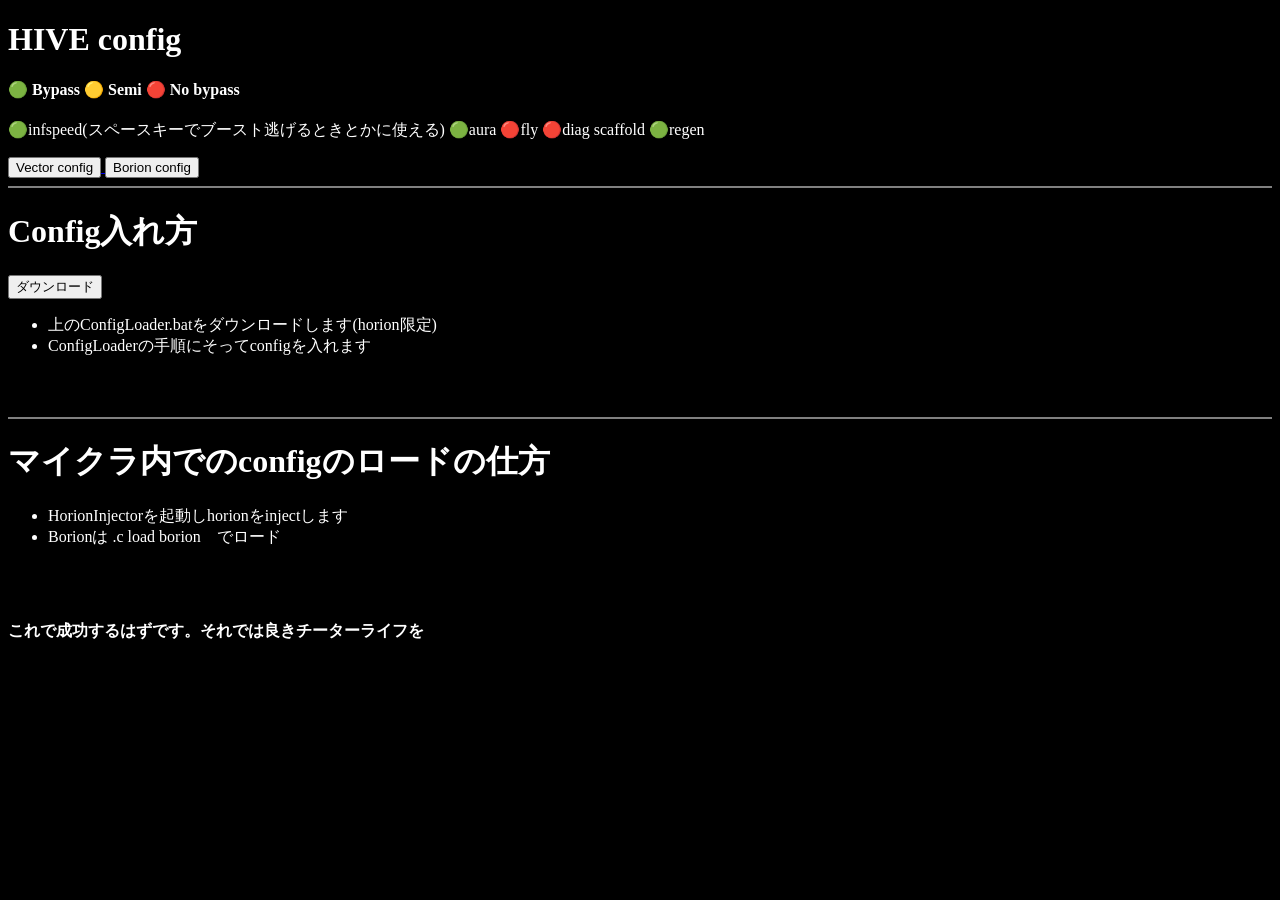
==== info.html @ f50c5460 "Update info.html" ====
<!doctypehtml><html lang=ja><meta charset=UTF-8><meta content="IE=edge"http-equiv=X-UA-Compatible><meta content="width=device-width,initial-scale=1"name=viewport><link href=favicon.ico rel=icon><title>このconfigをダウンロードした人へ</title><body style=background-color:#000><h1 style=color:#fff>HIVE config</h1><h4 style=color:#fff>🟢 Bypass 🟡 Semi 🔴 No bypass</h4><class style=color:#fff>🟢infspeed(スペースキーでブースト逃げるときとかに使える) 🟢aura 🔴fly 🔴diag scaffold 🟢regen</class><p></p><a download href=default.json><button>Vector config</button> </a><a download href=bori.h><button>Borion config</button></a><br><hr noshade><h1 style=color:#fff>Config入れ方</h1><a download href=ConfigLoader.bat><button>ダウンロード</button></a><ul style=color:#fff><li>上のConfigLoader.batをダウンロードします(horion限定)<li>ConfigLoaderの手順にそってconfigを入れます</ul><br><br><hr noshade><h1 style=color:#fff>マイクラ内でのconfigのロードの仕方</h1><ul style=color:#fff><li>HorionInjectorを起動しhorionをinjectします<li>Borionは .c load borion　でロード</ul><br><br><h4 style=color:#fff>これで成功するはずです。それでは良きチーターライフを</h4>
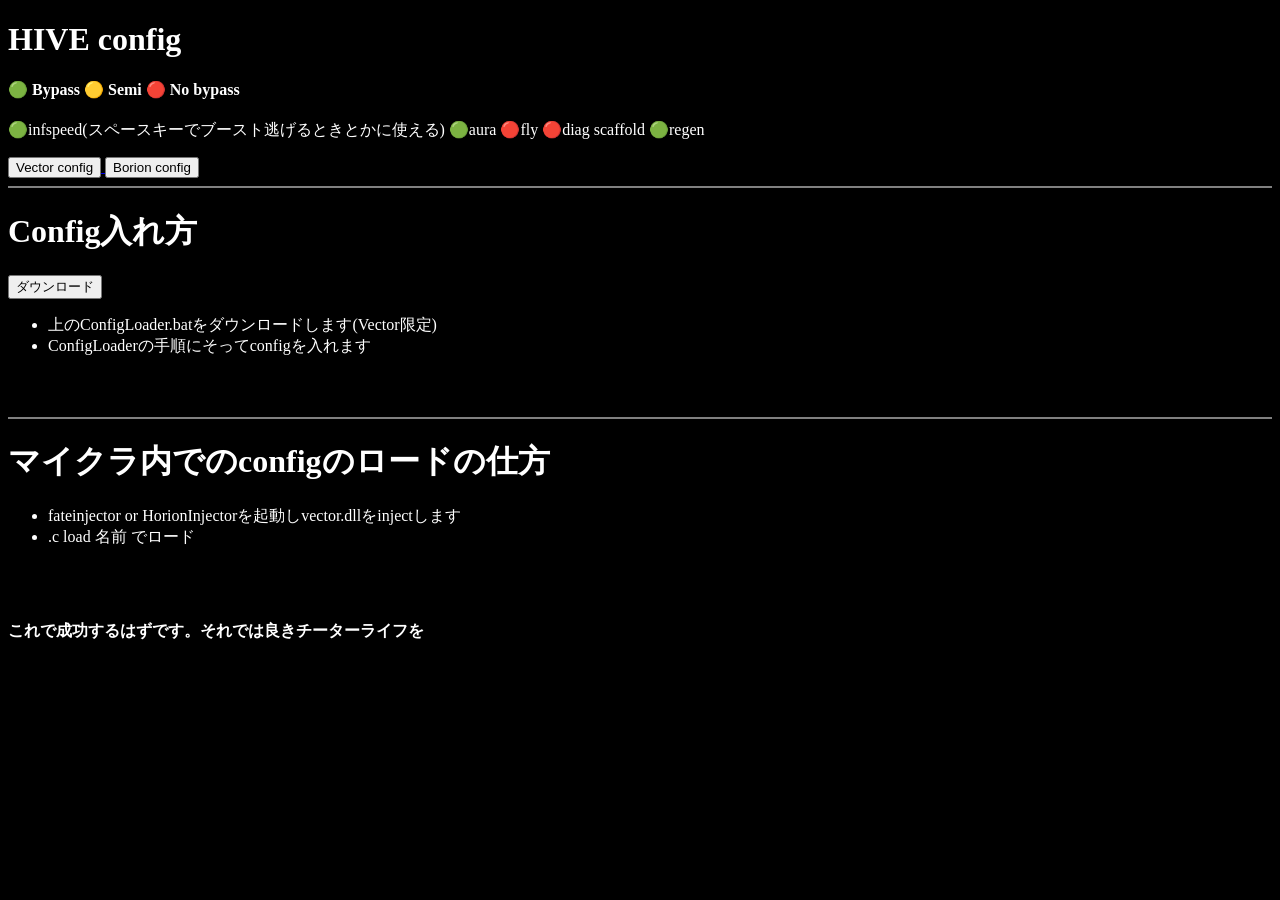
==== commit 43cdfd59: "Add files via upload" ====
--- a/info.html
+++ b/info.html
@@ -1 +1 @@
-<!doctypehtml><html lang=ja><meta charset=UTF-8><meta content="IE=edge"http-equiv=X-UA-Compatible><meta content="width=device-width,initial-scale=1"name=viewport><link href=favicon.ico rel=icon><title>このconfigをダウンロードした人へ</title><body style=background-color:#000><h1 style=color:#fff>HIVE config</h1><h4 style=color:#fff>🟢 Bypass 🟡 Semi 🔴 No bypass</h4><class style=color:#fff>🟢infspeed(スペースキーでブースト逃げるときとかに使える) 🟢aura 🔴fly 🔴diag scaffold 🟢regen</class><p></p><a download href=default.json><button>Vector config</button> </a><a download href=bori.h><button>Borion config</button></a><br><hr noshade><h1 style=color:#fff>Config入れ方</h1><a download href=ConfigLoader.bat><button>ダウンロード</button></a><ul style=color:#fff><li>上のConfigLoader.batをダウンロードします(horion限定)<li>ConfigLoaderの手順にそってconfigを入れます</ul><br><br><hr noshade><h1 style=color:#fff>マイクラ内でのconfigのロードの仕方</h1><ul style=color:#fff><li>HorionInjectorを起動しhorionをinjectします<li>Borionは .c load borion　でロード</ul><br><br><h4 style=color:#fff>これで成功するはずです。それでは良きチーターライフを</h4>
+<!doctypehtml><html lang=ja><meta charset=UTF-8><meta content="IE=edge"http-equiv=X-UA-Compatible><meta content="width=device-width,initial-scale=1"name=viewport><link href=favicon.ico rel=icon><title>このconfigをダウンロードした人へ</title><body style=background-color:#000><h1 style=color:#fff>HIVE config</h1><h4 style=color:#fff>🟢 Bypass 🟡 Semi 🔴 No bypass</h4><class style=color:#fff>🟢infspeed(スペースキーでブースト逃げるときとかに使える) 🟢aura 🔴fly 🔴diag scaffold 🟢regen</class><p></p><a download href=default.json><button>Vector config</button> </a><a download href=bori.h><button>Borion config</button></a><br><hr noshade><h1 style=color:#fff>Config入れ方</h1><a download href=ConfigLoader.bat><button>ダウンロード</button></a><ul style=color:#fff><li>上のConfigLoader.batをダウンロードします(Vector限定)<li>ConfigLoaderの手順にそってconfigを入れます</ul><br><br><hr noshade><h1 style=color:#fff>マイクラ内でのconfigのロードの仕方</h1><ul style=color:#fff><li>fateinjector or HorionInjectorを起動しvector.dllをinjectします<li>.c load 名前 でロード</ul><br><br><h4 style=color:#fff>これで成功するはずです。それでは良きチーターライフを</h4>
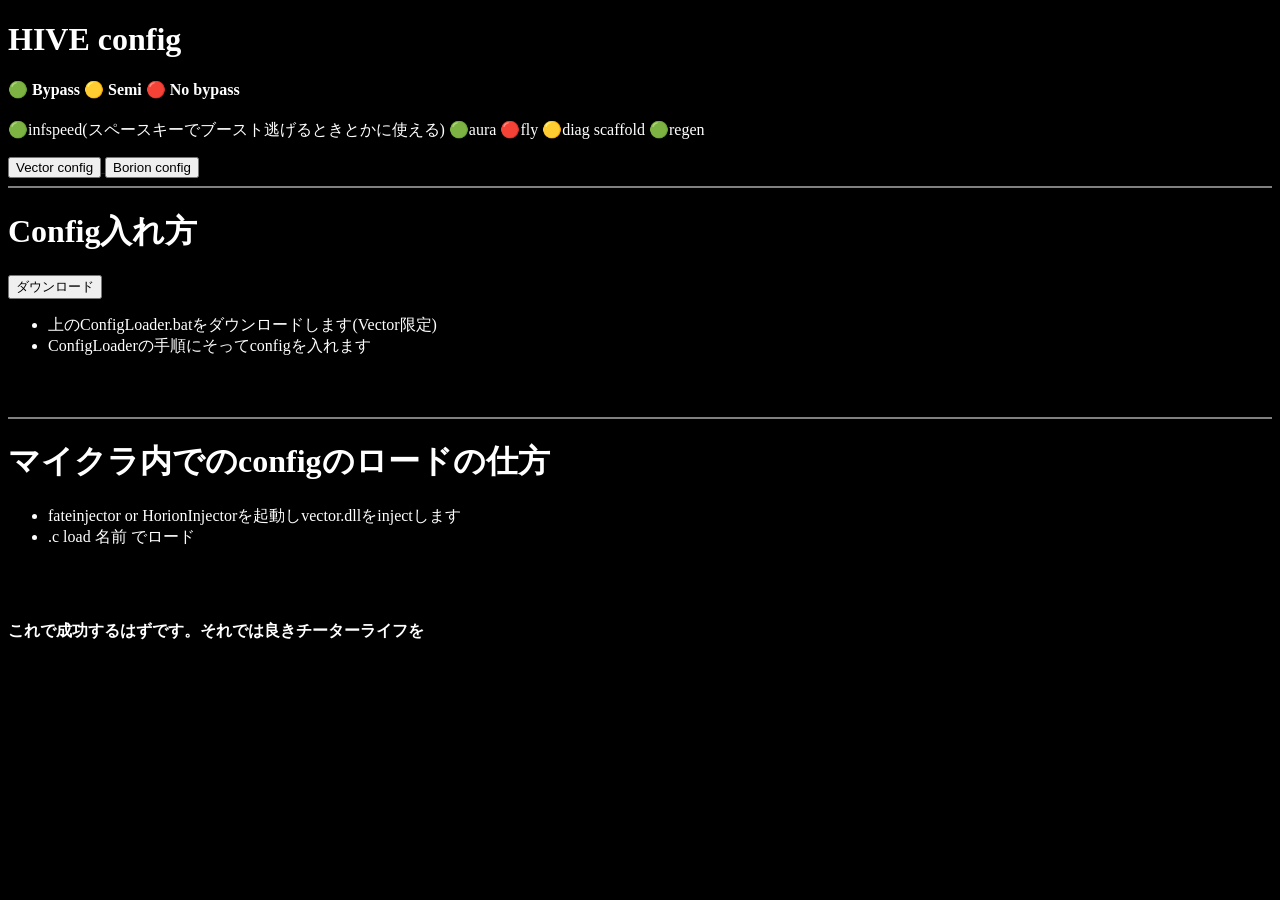
==== commit ed9a18d0: "Update info.html" ====
--- a/info.html
+++ b/info.html
@@ -1 +1 @@
-<!doctypehtml><html lang=ja><meta charset=UTF-8><meta content="IE=edge"http-equiv=X-UA-Compatible><meta content="width=device-width,initial-scale=1"name=viewport><link href=favicon.ico rel=icon><title>このconfigをダウンロードした人へ</title><body style=background-color:#000><h1 style=color:#fff>HIVE config</h1><h4 style=color:#fff>🟢 Bypass 🟡 Semi 🔴 No bypass</h4><class style=color:#fff>🟢infspeed(スペースキーでブースト逃げるときとかに使える) 🟢aura 🔴fly 🔴diag scaffold 🟢regen</class><p></p><a download href=default.json><button>Vector config</button> </a><a download href=bori.h><button>Borion config</button></a><br><hr noshade><h1 style=color:#fff>Config入れ方</h1><a download href=ConfigLoader.bat><button>ダウンロード</button></a><ul style=color:#fff><li>上のConfigLoader.batをダウンロードします(Vector限定)<li>ConfigLoaderの手順にそってconfigを入れます</ul><br><br><hr noshade><h1 style=color:#fff>マイクラ内でのconfigのロードの仕方</h1><ul style=color:#fff><li>fateinjector or HorionInjectorを起動しvector.dllをinjectします<li>.c load 名前 でロード</ul><br><br><h4 style=color:#fff>これで成功するはずです。それでは良きチーターライフを</h4>
+<!doctypehtml><html lang=ja><meta charset=UTF-8><meta content="IE=edge"http-equiv=X-UA-Compatible><meta content="width=device-width,initial-scale=1"name=viewport><link href=favicon.ico rel=icon><title>このconfigをダウンロードした人へ</title><body style=background-color:#000><h1 style=color:#fff>HIVE config</h1><h4 style=color:#fff>🟢 Bypass 🟡 Semi 🔴 No bypass</h4><class style=color:#fff>🟢infspeed(スペースキーでブースト逃げるときとかに使える) 🟢aura 🔴fly 🟡diag scaffold 🟢regen</class><p></p><a download href=default.json><button>Vector config</button> </a><a download href=bori.h><button>Borion config</button></a><br><hr noshade><h1 style=color:#fff>Config入れ方</h1><a download href=ConfigLoader.bat><button>ダウンロード</button></a><ul style=color:#fff><li>上のConfigLoader.batをダウンロードします(Vector限定)<li>ConfigLoaderの手順にそってconfigを入れます</ul><br><br><hr noshade><h1 style=color:#fff>マイクラ内でのconfigのロードの仕方</h1><ul style=color:#fff><li>fateinjector or HorionInjectorを起動しvector.dllをinjectします<li>.c load 名前 でロード</ul><br><br><h4 style=color:#fff>これで成功するはずです。それでは良きチーターライフを</h4>
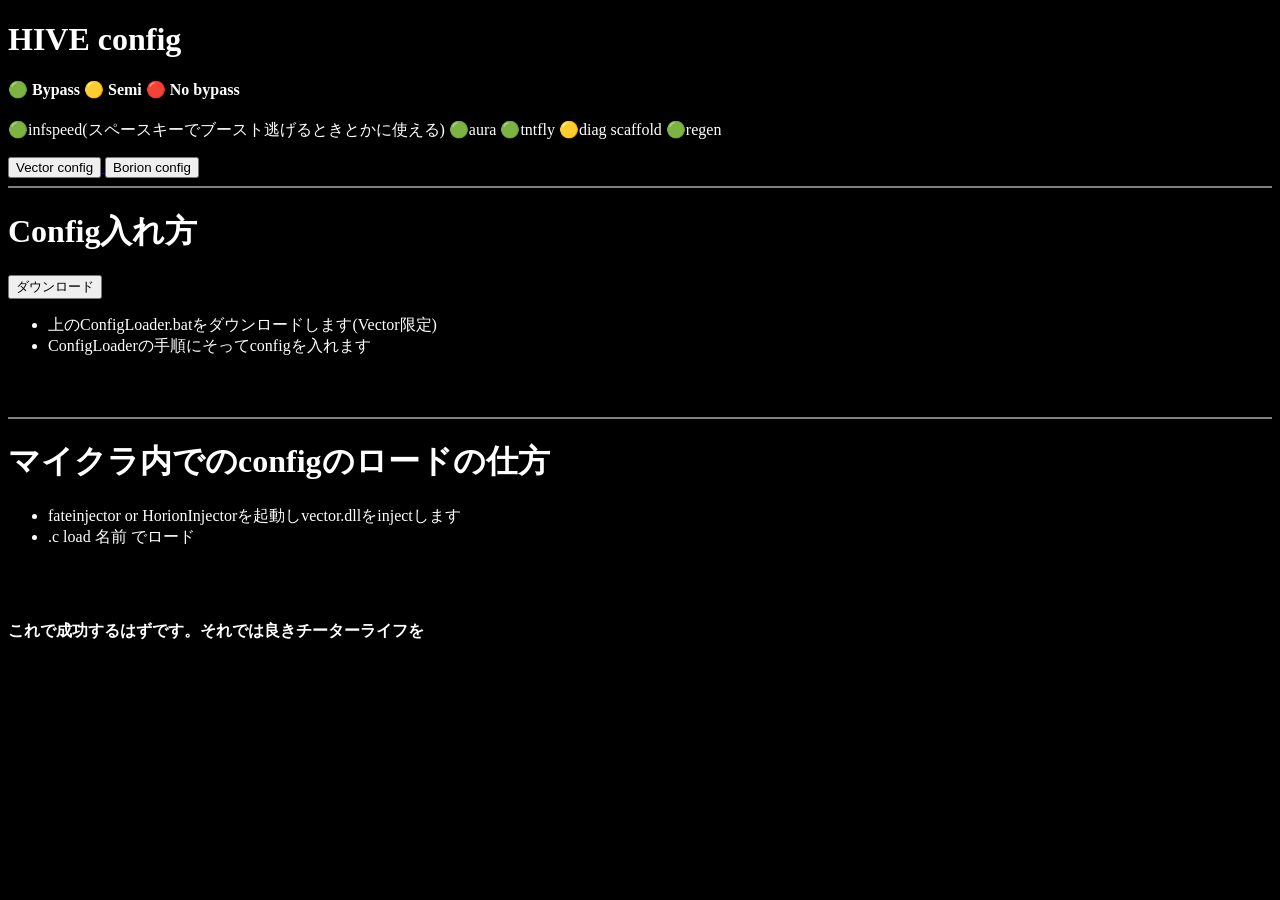
==== commit 858b019f: "Update info.html" ====
--- a/info.html
+++ b/info.html
@@ -1 +1 @@
-<!doctypehtml><html lang=ja><meta charset=UTF-8><meta content="IE=edge"http-equiv=X-UA-Compatible><meta content="width=device-width,initial-scale=1"name=viewport><link href=favicon.ico rel=icon><title>このconfigをダウンロードした人へ</title><body style=background-color:#000><h1 style=color:#fff>HIVE config</h1><h4 style=color:#fff>🟢 Bypass 🟡 Semi 🔴 No bypass</h4><class style=color:#fff>🟢infspeed(スペースキーでブースト逃げるときとかに使える) 🟢aura 🔴fly 🟡diag scaffold 🟢regen</class><p></p><a download href=default.json><button>Vector config</button> </a><a download href=bori.h><button>Borion config</button></a><br><hr noshade><h1 style=color:#fff>Config入れ方</h1><a download href=ConfigLoader.bat><button>ダウンロード</button></a><ul style=color:#fff><li>上のConfigLoader.batをダウンロードします(Vector限定)<li>ConfigLoaderの手順にそってconfigを入れます</ul><br><br><hr noshade><h1 style=color:#fff>マイクラ内でのconfigのロードの仕方</h1><ul style=color:#fff><li>fateinjector or HorionInjectorを起動しvector.dllをinjectします<li>.c load 名前 でロード</ul><br><br><h4 style=color:#fff>これで成功するはずです。それでは良きチーターライフを</h4>
+<!doctypehtml><html lang=ja><meta charset=UTF-8><meta content="IE=edge"http-equiv=X-UA-Compatible><meta content="width=device-width,initial-scale=1"name=viewport><link href=favicon.ico rel=icon><title>このconfigをダウンロードした人へ</title><body style=background-color:#000><h1 style=color:#fff>HIVE config</h1><h4 style=color:#fff>🟢 Bypass 🟡 Semi 🔴 No bypass</h4><class style=color:#fff>🟢infspeed(スペースキーでブースト逃げるときとかに使える) 🟢aura 🟢tntfly 🟡diag scaffold 🟢regen</class><p></p><a download href=default.json><button>Vector config</button> </a><a download href=bori.h><button>Borion config</button></a><br><hr noshade><h1 style=color:#fff>Config入れ方</h1><a download href=ConfigLoader.bat><button>ダウンロード</button></a><ul style=color:#fff><li>上のConfigLoader.batをダウンロードします(Vector限定)<li>ConfigLoaderの手順にそってconfigを入れます</ul><br><br><hr noshade><h1 style=color:#fff>マイクラ内でのconfigのロードの仕方</h1><ul style=color:#fff><li>fateinjector or HorionInjectorを起動しvector.dllをinjectします<li>.c load 名前 でロード</ul><br><br><h4 style=color:#fff>これで成功するはずです。それでは良きチーターライフを</h4>
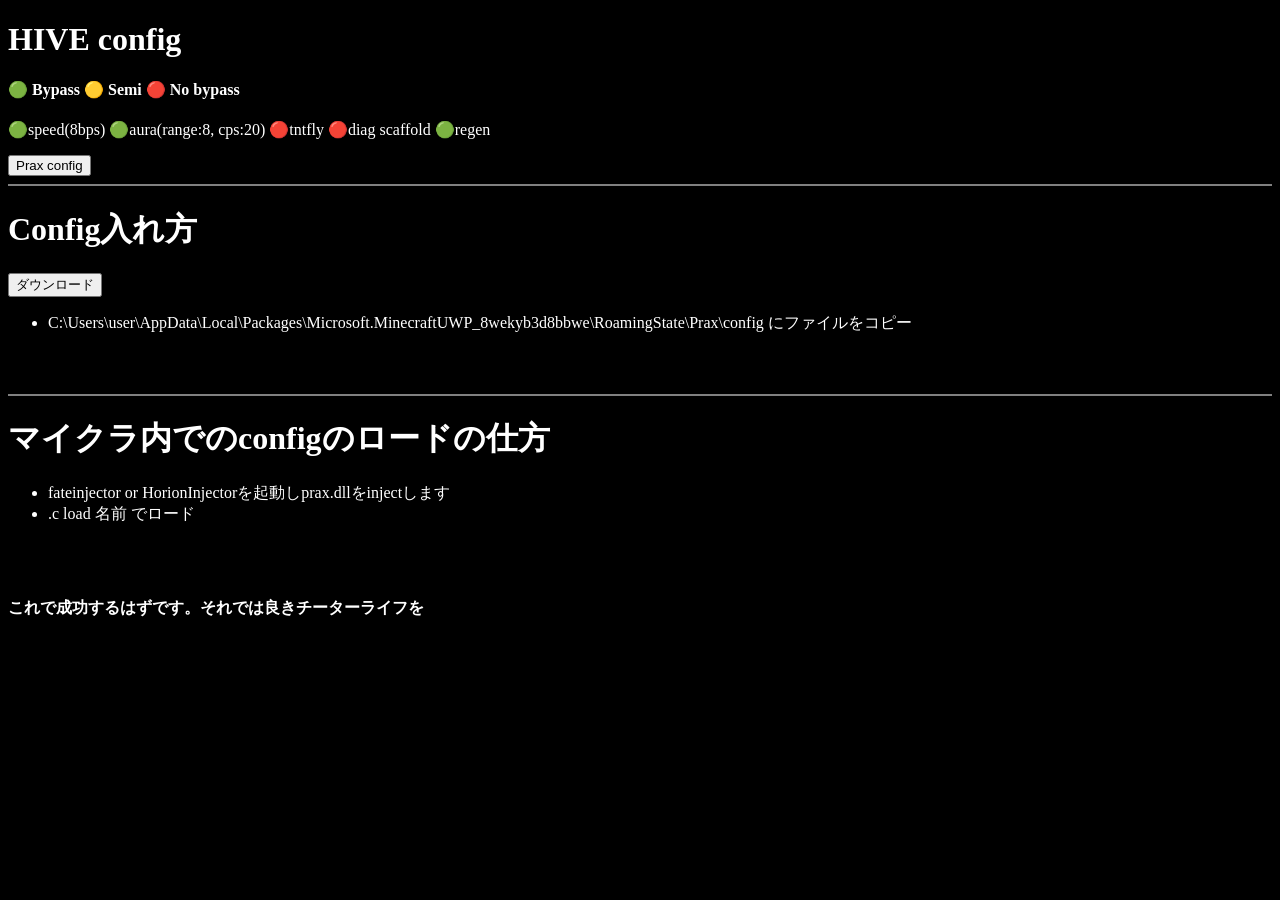
==== commit 2d9881cd: "Add files via upload" ====
--- a/info.html
+++ b/info.html
@@ -1 +1 @@
-<!doctypehtml><html lang=ja><meta charset=UTF-8><meta content="IE=edge"http-equiv=X-UA-Compatible><meta content="width=device-width,initial-scale=1"name=viewport><link href=favicon.ico rel=icon><title>このconfigをダウンロードした人へ</title><body style=background-color:#000><h1 style=color:#fff>HIVE config</h1><h4 style=color:#fff>🟢 Bypass 🟡 Semi 🔴 No bypass</h4><class style=color:#fff>🟢infspeed(スペースキーでブースト逃げるときとかに使える) 🟢aura 🟢tntfly 🟡diag scaffold 🟢regen</class><p></p><a download href=default.json><button>Vector config</button> </a><a download href=bori.h><button>Borion config</button></a><br><hr noshade><h1 style=color:#fff>Config入れ方</h1><a download href=ConfigLoader.bat><button>ダウンロード</button></a><ul style=color:#fff><li>上のConfigLoader.batをダウンロードします(Vector限定)<li>ConfigLoaderの手順にそってconfigを入れます</ul><br><br><hr noshade><h1 style=color:#fff>マイクラ内でのconfigのロードの仕方</h1><ul style=color:#fff><li>fateinjector or HorionInjectorを起動しvector.dllをinjectします<li>.c load 名前 でロード</ul><br><br><h4 style=color:#fff>これで成功するはずです。それでは良きチーターライフを</h4>
+<!doctypehtml><html lang="ja"><meta charset="UTF-8"><meta content="IE=edge" http-equiv="X-UA-Compatible"><meta content="width=device-width,initial-scale=1" name="viewport"><link href="favicon.ico" rel="icon"><title>このconfigをダウンロードした人へ</title><body style="background-color:#000"><h1 style="color:#fff">HIVE config</h1><h4 style="color:#fff">🟢 Bypass 🟡 Semi 🔴 No bypass</h4><class style="color:#fff">🟢speed(8bps) 🟢aura(range:8, cps:20) 🔴tntfly 🔴diag scaffold 🟢regen</class><p></p><a download href="h.json"><button>Prax config</button></a><br><hr noshade><h1 style="color:#fff">Config入れ方</h1><a download href="ConfigLoader.bat"><button>ダウンロード</button></a><ul style="color:#fff"><li>C:\Users\user\AppData\Local\Packages\Microsoft.MinecraftUWP_8wekyb3d8bbwe\RoamingState\Prax\config にファイルをコピー</ul><br><br><hr noshade><h1 style="color:#fff">マイクラ内でのconfigのロードの仕方</h1><ul style="color:#fff"><li>fateinjector or HorionInjectorを起動しprax.dllをinjectします<li>.c load 名前 でロード</ul><br><br><h4 style="color:#fff">これで成功するはずです。それでは良きチーターライフを</h4>
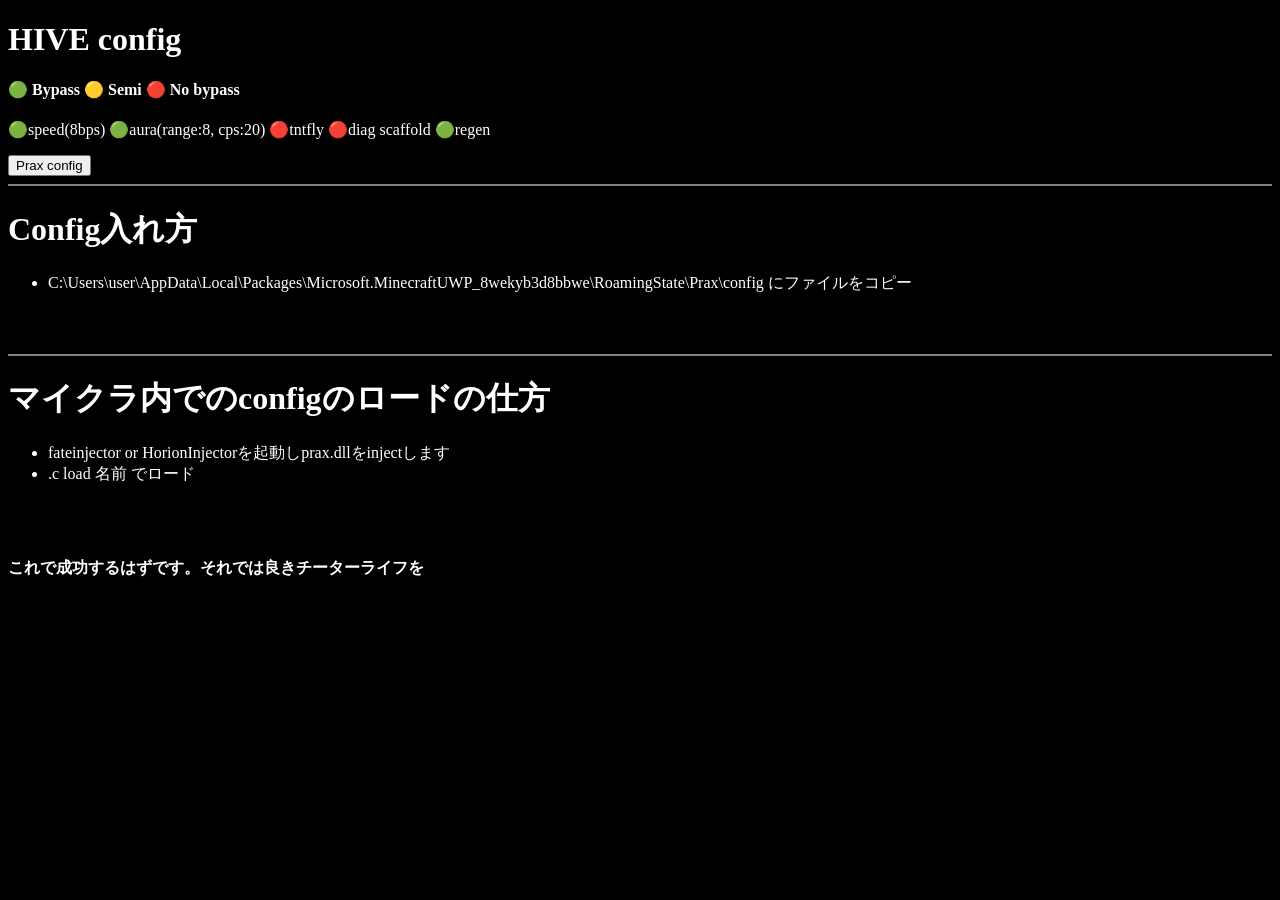
==== commit f721f6f7: "Update info.html" ====
--- a/info.html
+++ b/info.html
@@ -1 +1 @@
-<!doctypehtml><html lang="ja"><meta charset="UTF-8"><meta content="IE=edge" http-equiv="X-UA-Compatible"><meta content="width=device-width,initial-scale=1" name="viewport"><link href="favicon.ico" rel="icon"><title>このconfigをダウンロードした人へ</title><body style="background-color:#000"><h1 style="color:#fff">HIVE config</h1><h4 style="color:#fff">🟢 Bypass 🟡 Semi 🔴 No bypass</h4><class style="color:#fff">🟢speed(8bps) 🟢aura(range:8, cps:20) 🔴tntfly 🔴diag scaffold 🟢regen</class><p></p><a download href="h.json"><button>Prax config</button></a><br><hr noshade><h1 style="color:#fff">Config入れ方</h1><a download href="ConfigLoader.bat"><button>ダウンロード</button></a><ul style="color:#fff"><li>C:\Users\user\AppData\Local\Packages\Microsoft.MinecraftUWP_8wekyb3d8bbwe\RoamingState\Prax\config にファイルをコピー</ul><br><br><hr noshade><h1 style="color:#fff">マイクラ内でのconfigのロードの仕方</h1><ul style="color:#fff"><li>fateinjector or HorionInjectorを起動しprax.dllをinjectします<li>.c load 名前 でロード</ul><br><br><h4 style="color:#fff">これで成功するはずです。それでは良きチーターライフを</h4>+<!doctypehtml><html lang="ja"><meta charset="UTF-8"><meta content="IE=edge" http-equiv="X-UA-Compatible"><meta content="width=device-width,initial-scale=1" name="viewport"><link href="favicon.ico" rel="icon"><title>このconfigをダウンロードした人へ</title><body style="background-color:#000"><h1 style="color:#fff">HIVE config</h1><h4 style="color:#fff">🟢 Bypass 🟡 Semi 🔴 No bypass</h4><class style="color:#fff">🟢speed(8bps) 🟢aura(range:8, cps:20) 🔴tntfly 🔴diag scaffold 🟢regen</class><p></p><a download href="h.json"><button>Prax config</button></a><br><hr noshade><h1 style="color:#fff">Config入れ方</h1><ul style="color:#fff"><li>C:\Users\user\AppData\Local\Packages\Microsoft.MinecraftUWP_8wekyb3d8bbwe\RoamingState\Prax\config にファイルをコピー</ul><br><br><hr noshade><h1 style="color:#fff">マイクラ内でのconfigのロードの仕方</h1><ul style="color:#fff"><li>fateinjector or HorionInjectorを起動しprax.dllをinjectします<li>.c load 名前 でロード</ul><br><br><h4 style="color:#fff">これで成功するはずです。それでは良きチーターライフを</h4>
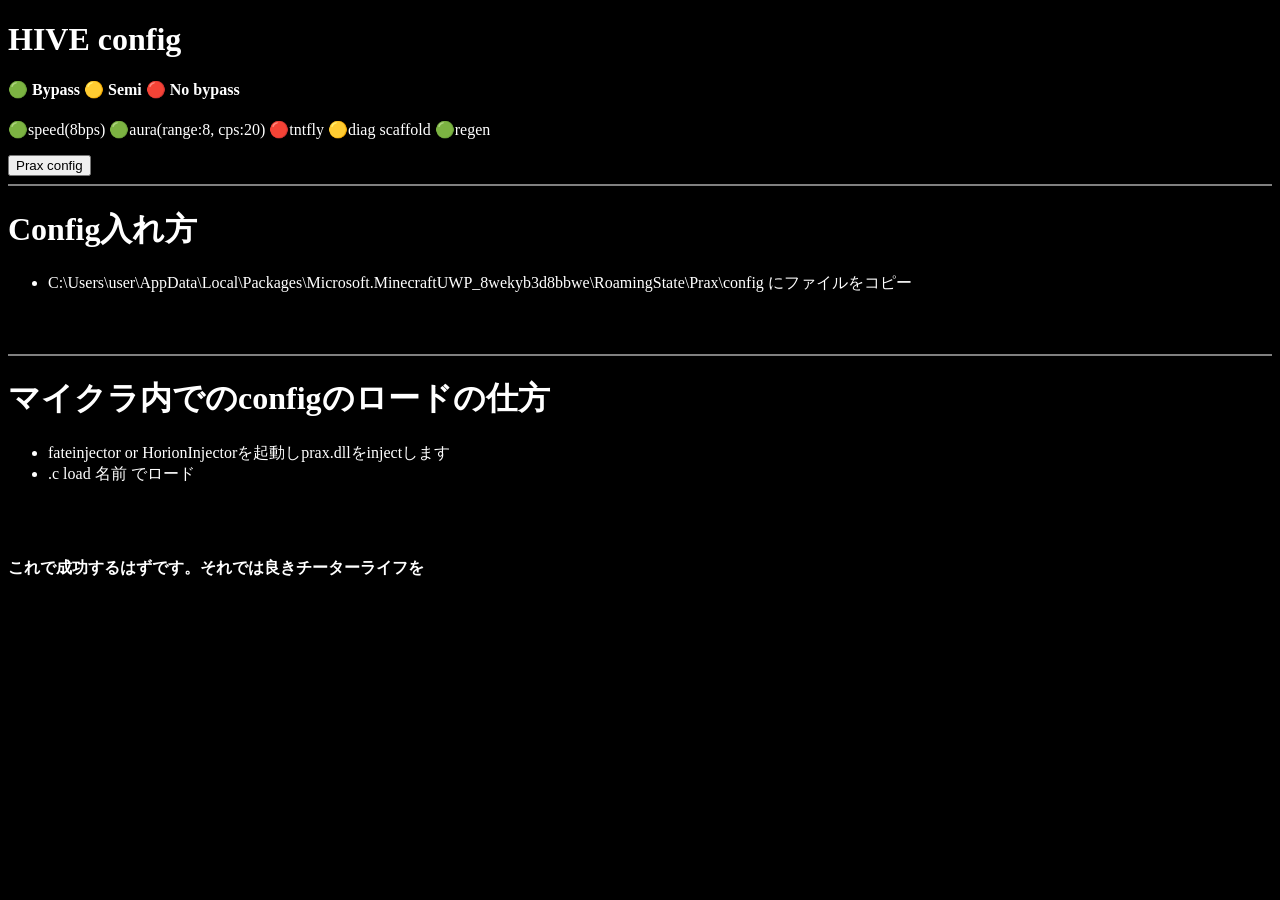
==== commit a70b6dd9: "Update info.html" ====
--- a/info.html
+++ b/info.html
@@ -1 +1 @@
-<!doctypehtml><html lang="ja"><meta charset="UTF-8"><meta content="IE=edge" http-equiv="X-UA-Compatible"><meta content="width=device-width,initial-scale=1" name="viewport"><link href="favicon.ico" rel="icon"><title>このconfigをダウンロードした人へ</title><body style="background-color:#000"><h1 style="color:#fff">HIVE config</h1><h4 style="color:#fff">🟢 Bypass 🟡 Semi 🔴 No bypass</h4><class style="color:#fff">🟢speed(8bps) 🟢aura(range:8, cps:20) 🔴tntfly 🔴diag scaffold 🟢regen</class><p></p><a download href="h.json"><button>Prax config</button></a><br><hr noshade><h1 style="color:#fff">Config入れ方</h1><ul style="color:#fff"><li>C:\Users\user\AppData\Local\Packages\Microsoft.MinecraftUWP_8wekyb3d8bbwe\RoamingState\Prax\config にファイルをコピー</ul><br><br><hr noshade><h1 style="color:#fff">マイクラ内でのconfigのロードの仕方</h1><ul style="color:#fff"><li>fateinjector or HorionInjectorを起動しprax.dllをinjectします<li>.c load 名前 でロード</ul><br><br><h4 style="color:#fff">これで成功するはずです。それでは良きチーターライフを</h4>
+<!doctypehtml><html lang="ja"><meta charset="UTF-8"><meta content="IE=edge" http-equiv="X-UA-Compatible"><meta content="width=device-width,initial-scale=1" name="viewport"><link href="favicon.ico" rel="icon"><title>このconfigをダウンロードした人へ</title><body style="background-color:#000"><h1 style="color:#fff">HIVE config</h1><h4 style="color:#fff">🟢 Bypass 🟡 Semi 🔴 No bypass</h4><class style="color:#fff">🟢speed(8bps) 🟢aura(range:8, cps:20) 🔴tntfly 🟡diag scaffold 🟢regen</class><p></p><a download href="h.json"><button>Prax config</button></a><br><hr noshade><h1 style="color:#fff">Config入れ方</h1><ul style="color:#fff"><li>C:\Users\user\AppData\Local\Packages\Microsoft.MinecraftUWP_8wekyb3d8bbwe\RoamingState\Prax\config にファイルをコピー</ul><br><br><hr noshade><h1 style="color:#fff">マイクラ内でのconfigのロードの仕方</h1><ul style="color:#fff"><li>fateinjector or HorionInjectorを起動しprax.dllをinjectします<li>.c load 名前 でロード</ul><br><br><h4 style="color:#fff">これで成功するはずです。それでは良きチーターライフを</h4>
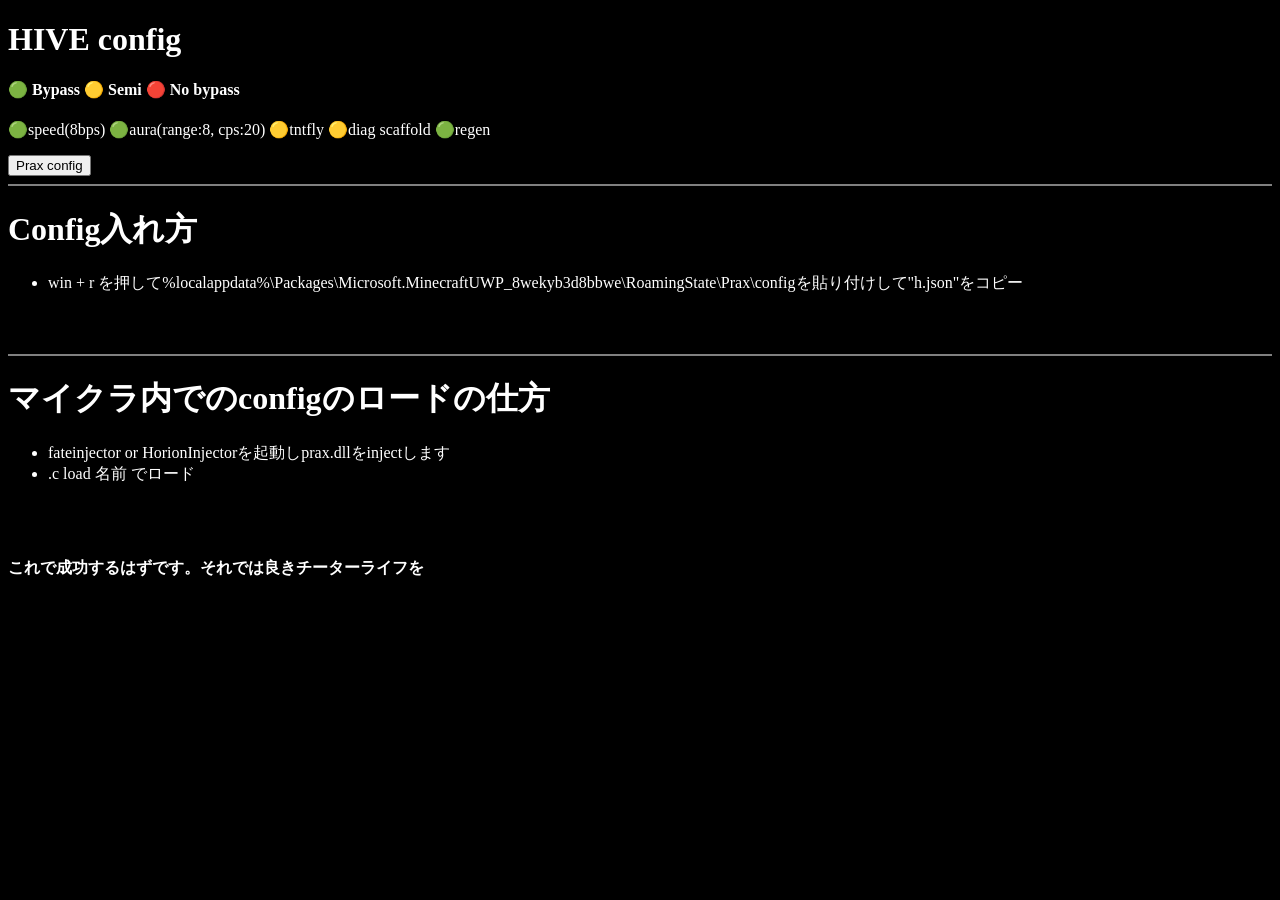
==== commit 2ce759cd: "Update info.html" ====
--- a/info.html
+++ b/info.html
@@ -1 +1 @@
-<!doctypehtml><html lang="ja"><meta charset="UTF-8"><meta content="IE=edge" http-equiv="X-UA-Compatible"><meta content="width=device-width,initial-scale=1" name="viewport"><link href="favicon.ico" rel="icon"><title>このconfigをダウンロードした人へ</title><body style="background-color:#000"><h1 style="color:#fff">HIVE config</h1><h4 style="color:#fff">🟢 Bypass 🟡 Semi 🔴 No bypass</h4><class style="color:#fff">🟢speed(8bps) 🟢aura(range:8, cps:20) 🔴tntfly 🟡diag scaffold 🟢regen</class><p></p><a download href="h.json"><button>Prax config</button></a><br><hr noshade><h1 style="color:#fff">Config入れ方</h1><ul style="color:#fff"><li>C:\Users\user\AppData\Local\Packages\Microsoft.MinecraftUWP_8wekyb3d8bbwe\RoamingState\Prax\config にファイルをコピー</ul><br><br><hr noshade><h1 style="color:#fff">マイクラ内でのconfigのロードの仕方</h1><ul style="color:#fff"><li>fateinjector or HorionInjectorを起動しprax.dllをinjectします<li>.c load 名前 でロード</ul><br><br><h4 style="color:#fff">これで成功するはずです。それでは良きチーターライフを</h4>
+<!doctypehtml><html lang="ja"><meta charset="UTF-8"><meta content="IE=edge" http-equiv="X-UA-Compatible"><meta content="width=device-width,initial-scale=1" name="viewport"><link href="favicon.ico" rel="icon"><title>このconfigをダウンロードした人へ</title><body style="background-color:#000"><h1 style="color:#fff">HIVE config</h1><h4 style="color:#fff">🟢 Bypass 🟡 Semi 🔴 No bypass</h4><class style="color:#fff">🟢speed(8bps) 🟢aura(range:8, cps:20) 🟡tntfly 🟡diag scaffold 🟢regen</class><p></p><a download href="h.json"><button>Prax config</button></a><br><hr noshade><h1 style="color:#fff">Config入れ方</h1><ul style="color:#fff"><li>win + r を押して%localappdata%\Packages\Microsoft.MinecraftUWP_8wekyb3d8bbwe\RoamingState\Prax\configを貼り付けして"h.json"をコピー</ul><br><br><hr noshade><h1 style="color:#fff">マイクラ内でのconfigのロードの仕方</h1><ul style="color:#fff"><li>fateinjector or HorionInjectorを起動しprax.dllをinjectします<li>.c load 名前 でロード</ul><br><br><h4 style="color:#fff">これで成功するはずです。それでは良きチーターライフを</h4>
